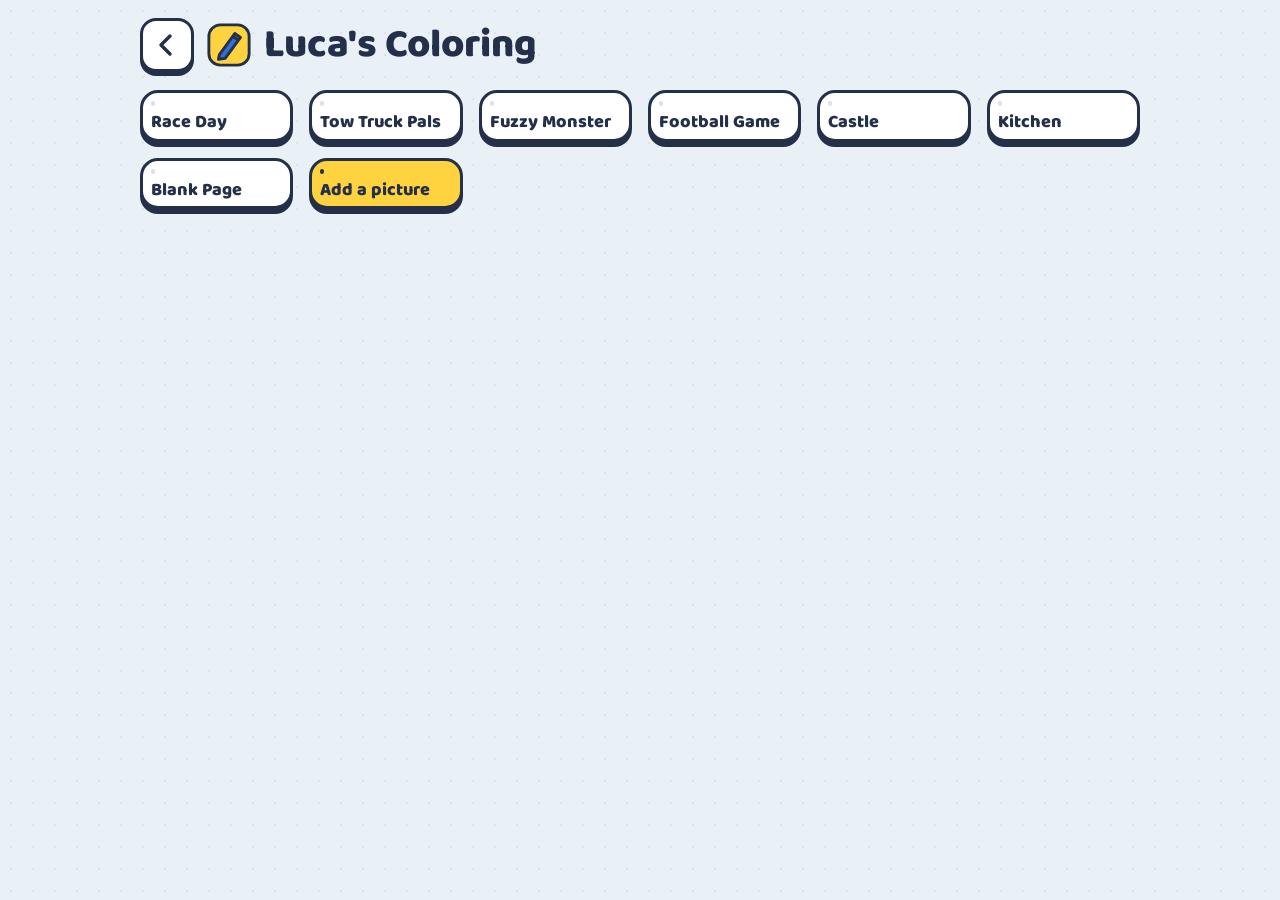
==== coloring/index.html @ 33c68313 "Add Coloring: tap-to-fill coloring book with six traced pages - New coloring/ page with fill bucket," ====
<!doctype html>
<html lang="en">
<head>
  <meta charset="utf-8">
  <meta name="viewport" content="width=device-width, initial-scale=1, maximum-scale=1, viewport-fit=cover">
  <title>Luca's Coloring</title>
  <meta name="theme-color" content="#E9F1F6">
  <meta name="apple-mobile-web-app-capable" content="yes">
  <meta name="mobile-web-app-capable" content="yes">
  <meta name="apple-mobile-web-app-title" content="Luca's Coloring">
  <link rel="apple-touch-icon" href="icons/apple-touch-icon.png">
  <link rel="icon" type="image/png" href="icons/favicon.png">
  <link rel="manifest" href="manifest.webmanifest">
  <style>
    *, *::before, *::after { box-sizing: border-box; }
    :root { padding-top: env(safe-area-inset-top, 0px); padding-bottom: env(safe-area-inset-bottom, 0px); }
    body { margin: 0; font-size: 14px; }
    img { max-width: 100%; }
    [hidden] { display: none !important; }
    a.chip { text-decoration: none; }
  </style>
<link rel="preconnect" href="https://fonts.googleapis.com">
<link rel="preconnect" href="https://fonts.gstatic.com" crossorigin>
<link rel="stylesheet" href="https://fonts.googleapis.com/css2?family=Baloo+2:wght@600;800&display=swap">
<style>
/* Layout: one-screen toy app — chunky ink-outlined "sticker" buttons, page centered, crayon tray below (portrait) or beside (landscape). Single light theme by choice. */
:root {
  --paper: #E9F1F6;
  --card: #FFFFFF;
  --ink: #24304A;
  --soft: #5D6B86;
  --blue: #2F6FD6;
  --sun: #FFD23F;
  --display: "Baloo 2", "Trebuchet MS", system-ui, sans-serif;
  color-scheme: light;
}
html, body { height: 100%; }
body {
  background: var(--paper);
  background-image: radial-gradient(rgba(36,48,74,.07) 1.2px, transparent 1.3px);
  background-size: 22px 22px;
  color: var(--ink); font-family: var(--display);
  touch-action: manipulation; overflow: hidden;
  -webkit-user-select: none; user-select: none; -webkit-tap-highlight-color: transparent;
}
button { font: inherit; color: inherit; cursor: pointer; }
button:focus-visible { outline: 3px solid var(--blue); outline-offset: 3px; }
#app { height: 100%; }

/* Home */
#home { height: 100%; overflow-y: auto; padding: 18px 16px 28px; box-sizing: border-box; }
.wrap { max-width: 1000px; margin: 0 auto; display: flex; flex-direction: column; gap: 18px; }
.brand { display: flex; align-items: center; gap: 12px; }
.brand svg { width: 46px; height: 46px; flex: none; }
.brand h1 { margin: 0; font-size: clamp(28px, 6vw, 40px); line-height: 1; font-weight: 800; }
.grid { display: grid; grid-template-columns: repeat(auto-fill, minmax(150px, 1fr)); gap: 16px; }
.card {
  position: relative; display: flex; flex-direction: column; gap: 6px; padding: 8px 8px 6px;
  border: 3px solid var(--ink); border-radius: 18px; background: var(--card);
  box-shadow: 0 5px 0 var(--ink); text-align: center; transition: transform .08s, box-shadow .08s;
}
.card:active, .chip:active { transform: translateY(3px); box-shadow: 0 2px 0 var(--ink); }
.thumb { position: relative; aspect-ratio: 4 / 5; max-width: 100%; border-radius: 10px; overflow: hidden; background: #fff; border: 2px solid rgba(36,48,74,.15); }
.thumb img { position: absolute; inset: 0; width: 100%; height: 100%; object-fit: contain; }
.thumb .big { position: absolute; inset: 0; display: grid; place-items: center; font-size: 54px; font-weight: 800; color: var(--soft); }
.nm { font-size: 18px; font-weight: 800; line-height: 1.15; min-height: 1.15em; }
.card.add { background: var(--sun); }
.card.add .thumb { background: rgba(255,255,255,.6); border-style: dashed; border-color: var(--ink); }
.del {
  position: absolute; top: -10px; right: -10px; width: 34px; height: 34px; border-radius: 50%;
  border: 3px solid var(--ink); background: #fff; display: grid; place-items: center; padding: 0; z-index: 2;
}
.del svg { width: 14px; height: 14px; }
#file { display: none; }

/* Play */
#play { height: 100%; display: grid; grid-template-rows: auto 1fr auto; }
.bar { display: flex; align-items: center; gap: 12px; padding: 10px 16px 4px; }
.bar h2 { flex: 1; margin: 0; text-align: center; font-size: clamp(22px, 5vw, 30px); font-weight: 800; line-height: 1.1; }
.chip {
  width: 54px; height: 54px; flex: none; display: grid; place-items: center; padding: 0;
  border: 3px solid var(--ink); border-radius: 16px; background: var(--card);
  box-shadow: 0 4px 0 var(--ink); transition: transform .08s, box-shadow .08s;
}
.chip svg { width: 30px; height: 30px; }
#stage { min-height: 0; min-width: 0; display: grid; place-items: center; padding: 8px 16px; }
#pic { position: relative; background: #fff; border: 3px solid var(--ink); border-radius: 14px; overflow: hidden; box-shadow: 0 6px 0 var(--ink); max-width: 100%; }
#cv, #lines { position: absolute; inset: 0; width: 100%; height: 100%; display: block; }
#cv { touch-action: none; }
#lines { pointer-events: none; }

#tray { padding: 8px 16px 14px; display: flex; flex-direction: column; align-items: center; gap: 12px; }
.colors { display: grid; grid-template-columns: repeat(8, auto); gap: 9px; }
.tools { display: flex; flex-wrap: wrap; justify-content: center; gap: 9px; }
.sw {
  width: clamp(36px, 6.4vmin, 52px); height: clamp(36px, 6.4vmin, 52px); border-radius: 50%;
  border: 3px solid var(--ink); box-shadow: 0 3px 0 var(--ink); padding: 0; transition: transform .12s;
}
.sw.on { transform: translateY(-4px) scale(1.08); box-shadow: 0 0 0 3px #fff, 0 0 0 6px var(--ink); }
.tool {
  height: clamp(42px, 7.4vmin, 56px); min-width: clamp(42px, 7.4vmin, 56px); padding: 0 6px;
  border: 3px solid var(--ink); border-radius: 14px; background: var(--card); box-shadow: 0 4px 0 var(--ink);
  display: grid; place-items: center; transition: transform .12s;
}
.tool.on { background: var(--sun); transform: translateY(-4px); }
.tool svg { width: 30px; height: 30px; }
.dot { border-radius: 50%; display: block; box-shadow: inset 0 0 0 2px rgba(36,48,74,.35); }
.sep { width: 3px; align-self: stretch; background: rgba(36,48,74,.2); border-radius: 2px; }

@media (orientation: landscape) {
  #play { grid-template-columns: 1fr auto; grid-template-rows: auto 1fr; }
  .bar { grid-column: 1 / -1; padding-top: 6px; }
  #stage { grid-column: 1; grid-row: 2; }
  #tray { grid-column: 2; grid-row: 2; overflow-y: auto; justify-content: center; padding: 6px 16px 10px 4px; }
  .colors { grid-template-columns: repeat(4, auto); }
  .tools { max-width: calc(4 * clamp(36px, 6.4vmin, 52px) + 27px + 12px); }
}

/* Dialog */
.overlay { position: fixed; inset: 0; background: rgba(36,48,74,.45); display: grid; place-items: center; padding: 16px; z-index: 10; }
.dlg {
  background: var(--card); border: 3px solid var(--ink); border-radius: 22px; box-shadow: 0 6px 0 var(--ink);
  padding: 22px 20px; max-width: 360px; width: 100%; text-align: center; display: flex; flex-direction: column; gap: 12px;
}
.dlg p { margin: 0; font-size: 24px; font-weight: 800; line-height: 1.15; }
.btn { border: 3px solid var(--ink); border-radius: 16px; box-shadow: 0 4px 0 var(--ink); padding: 10px 14px; font-size: 20px; font-weight: 800; background: var(--card); }
.btn.warn { background: #FF8A3D; }
.busy { position: fixed; inset: 0; display: grid; place-items: center; background: rgba(233,241,246,.8); font-size: 26px; font-weight: 800; z-index: 11; }
@media (prefers-reduced-motion: reduce) { * { transition: none !important; } }
</style>

</head>
<body>
<div id="app">
  <section id="home">
    <div class="wrap">
      <div class="brand"><a class="chip" href="../" aria-label="Back to Luca's Games"><svg viewBox="0 0 30 30" aria-hidden="true"><path d="M18 6 L9 15 L18 24" fill="none" stroke="#24304A" stroke-width="3.4" stroke-linecap="round" stroke-linejoin="round"/></svg></a>
        <svg viewBox="0 0 48 48" aria-hidden="true">
          <rect x="3" y="3" width="42" height="42" rx="12" fill="#FFD23F" stroke="#24304A" stroke-width="3"/>
          <path d="M14 34 L30 12 L36 16 L20 38 L13 39 Z" fill="#2F6FD6" stroke="#24304A" stroke-width="3" stroke-linejoin="round"/>
          <path d="M28 15 L34 19" stroke="#24304A" stroke-width="3"/>
        </svg>
        <h1>Luca's Coloring</h1>
      </div>
      <div id="grid" class="grid"></div>
      <input id="file" type="file" accept="image/*">
    </div>
  </section>

  <section id="play" hidden>
    <header class="bar">
      <button id="home-btn" class="chip" type="button" aria-label="Back to pictures">
        <svg viewBox="0 0 30 30" aria-hidden="true"><path d="M4 15 L15 5 L26 15" fill="none" stroke="#24304A" stroke-width="3.2" stroke-linecap="round" stroke-linejoin="round"/><path d="M8 13 V25 H22 V13" fill="#FFD23F" stroke="#24304A" stroke-width="3.2" stroke-linejoin="round"/><rect x="13" y="18" width="5" height="7" fill="#24304A"/></svg>
      </button>
      <h2 id="pname">Picture</h2>
      <button id="reset-btn" class="chip" type="button" aria-label="Start over">
        <svg viewBox="0 0 30 30" aria-hidden="true"><path d="M24 15 A9 9 0 1 1 18.5 6.7" fill="none" stroke="#24304A" stroke-width="3.2" stroke-linecap="round"/><path d="M15 3 L20 7 L15.5 11" fill="none" stroke="#24304A" stroke-width="3.2" stroke-linecap="round" stroke-linejoin="round"/></svg>
      </button>
    </header>
    <div id="stage">
      <div id="pic">
        <canvas id="cv"></canvas>
        <img id="lines" alt="">
      </div>
    </div>
    <div id="tray"></div>
  </section>

  <div id="confirm" class="overlay" hidden>
    <div class="dlg" role="dialog" aria-modal="true" aria-labelledby="cq">
      <p id="cq">Start this picture over?</p>
      <button id="c-yes" class="btn warn" type="button">Yes</button>
      <button id="c-no" class="btn" type="button">No, keep it</button>
    </div>
  </div>
  <div id="busy" class="busy" hidden>Getting it ready…</div>
</div>

<script>
(function () {
  // Built-in pages: line art traced to vectors from ChatGPT-made coloring pages.
  const BUILTIN = [{"id": "race", "name": "Race Day", "w": 1103, "h": 1426, "src": "pages/race.svg"}, {"id": "tow", "name": "Tow Truck Pals", "w": 1103, "h": 1426, "src": "pages/tow.svg"}, {"id": "monster", "name": "Fuzzy Monster", "w": 1122, "h": 1402, "src": "pages/monster.svg"}, {"id": "football", "name": "Football Game", "w": 1104, "h": 1425, "src": "pages/football.svg"}, {"id": "castle", "name": "Castle", "w": 1122, "h": 1402, "src": "pages/castle.svg"}, {"id": "kitchen", "name": "Kitchen", "w": 1312, "h": 1199, "src": "pages/kitchen.svg"}];
  BUILTIN.forEach(p => { if (p.svg) p.src = 'data:image/svg+xml;charset=utf-8,' + encodeURIComponent(p.svg); });
  const BLANK = { id: 'blank', name: 'Blank Page', w: 1100, h: 1400, src: null };

  const COLORS = ['#E63946', '#FF8A3D', '#FFD23F', '#8CCB5E', '#2E9E5A', '#2BB3A3', '#7CC8F2', '#2F6FD6',
                  '#22408F', '#8E5BD6', '#FF7EB6', '#9C6B3F', '#F6C9A8', '#D9A066', '#8A939E', '#2B2D33'];
  const SIZES = [0.006, 0.012, 0.022, 0.04];   // marker width as a share of page width
  const DOTS = [8, 13, 19, 27];
  const INK_RGB = [29, 36, 51];

  const $ = s => document.querySelector(s);
  const home = $('#home'), play = $('#play'), grid = $('#grid'), tray = $('#tray');
  const pic = $('#pic'), stage = $('#stage'), cv = $('#cv'), ctx = cv.getContext('2d', { willReadFrequently: true });
  const lines = $('#lines');

  /* ---------- Storage (IndexedDB, falls back to memory) ---------- */
  const mem = {};
  const DB = {
    db: null,
    open() {
      return new Promise(res => {
        try {
          const r = indexedDB.open('lucas-coloring', 1);
          r.onupgradeneeded = () => r.result.createObjectStore('kv');
          r.onsuccess = () => { DB.db = r.result; res(); };
          r.onerror = () => res();
        } catch (e) { res(); }
      });
    },
    get(k) {
      return new Promise(res => {
        if (!DB.db) return res(mem[k]);
        try {
          const q = DB.db.transaction('kv').objectStore('kv').get(k);
          q.onsuccess = () => res(q.result); q.onerror = () => res(mem[k]);
        } catch (e) { res(mem[k]); }
      });
    },
    set(k, v) { mem[k] = v; if (!DB.db) return; try { DB.db.transaction('kv', 'readwrite').objectStore('kv').put(v, k); } catch (e) {} },
    del(k) { delete mem[k]; if (!DB.db) return; try { DB.db.transaction('kv', 'readwrite').objectStore('kv').delete(k); } catch (e) {} }
  };

  let userPages = [];   // {id, name, w, h, blob}
  let urls = [];
  function blobURL(b) { const u = URL.createObjectURL(b); urls.push(u); return u; }
  function loadImg(src) {
    return new Promise((res, rej) => { const im = new Image(); im.onload = () => res(im); im.onerror = rej; im.src = src; });
  }

  /* ---------- Home ---------- */
  const X_ICON = '<svg viewBox="0 0 14 14" aria-hidden="true"><path d="M2 2 L12 12 M12 2 L2 12" stroke="#24304A" stroke-width="3" stroke-linecap="round"/></svg>';
  async function renderHome() {
    urls.forEach(u => URL.revokeObjectURL(u)); urls = [];
    const all = BUILTIN.concat(userPages.map(u => Object.assign({ user: true }, u)), [BLANK]);
    const cards = await Promise.all(all.map(async p => {
      const art = await DB.get('art:' + p.id);
      const src = p.user ? blobURL(p.blob) : p.src;
      const thumb = (art ? '<img alt="" src="' + blobURL(art) + '">' : '') +
        (src ? '<img alt="" src="' + src + '">' : (art ? '' : '<span class="big">+</span>'));
      const del = p.user ? '<span role="button" tabindex="0" class="del" data-del="' + p.id + '" aria-label="Remove picture">' + X_ICON + '</span>' : '';
      return '<button class="card" type="button" data-id="' + p.id + '">' + del + '<div class="thumb">' + thumb + '</div><span class="nm">' + p.name + '</span></button>';
    }));
    cards.push('<button class="card add" type="button" data-add="1"><div class="thumb"><span class="big">+</span></div><span class="nm">Add a picture</span></button>');
    grid.innerHTML = cards.join('');
  }
  grid.addEventListener('click', e => {
    const d = e.target.closest('[data-del]');
    if (d) { e.stopPropagation(); ask('Remove this picture?', () => removePage(d.dataset.del)); return; }
    const c = e.target.closest('.card');
    if (!c) return;
    if (c.dataset.add) { $('#file').click(); return; }
    const all = BUILTIN.concat(userPages, [BLANK]);
    const p = all.find(x => x.id === c.dataset.id);
    if (p) openPage(p);
  });

  /* Add your own picture: clean it into crisp line art */
  $('#file').addEventListener('change', async e => {
    const f = e.target.files && e.target.files[0];
    e.target.value = '';
    if (!f) return;
    $('#busy').hidden = false;
    try {
      const src = URL.createObjectURL(f);
      const im = await loadImg(src);
      URL.revokeObjectURL(src);
      const L = 1400, s = L / Math.max(im.naturalWidth, im.naturalHeight);
      const W = Math.round(im.naturalWidth * s), H = Math.round(im.naturalHeight * s);
      const c = document.createElement('canvas'); c.width = W; c.height = H;
      const x = c.getContext('2d');
      x.fillStyle = '#fff'; x.fillRect(0, 0, W, H);
      x.imageSmoothingQuality = 'high';
      x.drawImage(im, 0, 0, W, H);
      const d = x.getImageData(0, 0, W, H), a = d.data;
      for (let i = 0; i < a.length; i += 4) {
        const lum = 0.299 * a[i] + 0.587 * a[i + 1] + 0.114 * a[i + 2];
        const al = Math.max(0, Math.min(255, (205 - lum) * 255 / 75));
        a[i] = INK_RGB[0]; a[i + 1] = INK_RGB[1]; a[i + 2] = INK_RGB[2]; a[i + 3] = al;
      }
      x.putImageData(d, 0, 0);
      const blob = await new Promise(r => c.toBlob(r, 'image/png'));
      const page = { id: 'u' + Date.now(), name: 'My Picture', w: W, h: H, blob: blob };
      userPages.push(page);
      DB.set('pages', userPages);
      $('#busy').hidden = true;
      openPage(page);
    } catch (err) {
      $('#busy').hidden = true;
      ask('That picture would not open. Try a PNG or JPG.', null);
    }
  });
  function removePage(id) {
    userPages = userPages.filter(p => p.id !== id);
    DB.set('pages', userPages); DB.del('art:' + id);
    renderHome();
  }

  /* ---------- Confirm dialog ---------- */
  let onYes = null;
  function ask(q, fn) {
    $('#cq').textContent = q; onYes = fn;
    $('#c-yes').hidden = !fn; $('#c-no').textContent = fn ? 'No, keep it' : 'OK';
    $('#confirm').hidden = false; $('#c-no').focus();
  }
  $('#c-no').onclick = () => { $('#confirm').hidden = true; };
  $('#c-yes').onclick = () => { $('#confirm').hidden = true; if (onYes) onYes(); };

  /* ---------- Play ---------- */
  let cur = null, wall = null, color = COLORS[7], tool = 'fill', size = 1, undo = [], saveTimer = null;

  function fit() {
    if (play.hidden || !cur) return;
    const cs = getComputedStyle(stage);
    const W = stage.clientWidth - parseFloat(cs.paddingLeft) - parseFloat(cs.paddingRight);
    const H = stage.clientHeight - parseFloat(cs.paddingTop) - parseFloat(cs.paddingBottom) - 8;
    const r = cur.w / cur.h;
    const w = Math.max(120, Math.min(W, H * r));
    pic.style.width = w + 'px'; pic.style.height = (w / r) + 'px';
  }
  window.addEventListener('resize', fit);

  async function openPage(p) {
    cur = p; undo = [];
    $('#pname').textContent = p.name;
    cv.width = p.w; cv.height = p.h;
    ctx.fillStyle = '#fff'; ctx.fillRect(0, 0, p.w, p.h);
    home.hidden = true; play.hidden = false;
    renderTray(); fit();
    const src = p.src || (p.blob ? blobURL(p.blob) : null);
    lines.hidden = !src;
    wall = new Uint8Array(p.w * p.h);
    if (src) {
      lines.src = src;
      try {
        const im = await loadImg(src);
        const m = document.createElement('canvas'); m.width = p.w; m.height = p.h;
        const mx = m.getContext('2d');
        mx.drawImage(im, 0, 0, p.w, p.h);
        const a = mx.getImageData(0, 0, p.w, p.h).data;
        for (let i = 0, j = 3; i < wall.length; i++, j += 4) wall[i] = a[j] > 110 ? 1 : 0;
      } catch (e) { wall = null; }
    }
    const art = await DB.get('art:' + p.id);
    if (art && cur === p) {
      try { const im = await loadImg(blobURL(art)); ctx.drawImage(im, 0, 0, p.w, p.h); } catch (e) {}
    }
  }
  function goHome() { flushSave(); play.hidden = true; home.hidden = false; renderHome(); }
  $('#home-btn').onclick = goHome;
  $('#reset-btn').onclick = () => ask('Start this picture over?', () => {
    pushUndo(); ctx.fillStyle = '#fff'; ctx.fillRect(0, 0, cv.width, cv.height);
    clearTimeout(saveTimer); saveTimer = null; DB.del('art:' + cur.id);
  });

  /* Tray */
  const ICON = {
    fill: '<svg viewBox="0 0 30 30" aria-hidden="true"><path d="M6 13 L14 5 L24 15 L16 23 Z" fill="#fff" stroke="#24304A" stroke-width="2.6" stroke-linejoin="round"/><path d="M6 13 L24 15 L16 23 Z" fill="COL" stroke="#24304A" stroke-width="2.6" stroke-linejoin="round"/><path d="M25 18 C27 21 28 23 26.5 24.5 C25 26 23 24.5 23.5 22.5 Z" fill="COL" stroke="#24304A" stroke-width="2"/></svg>',
    erase: '<svg viewBox="0 0 28 28" aria-hidden="true"><path d="M5 18 L15 6 L23 12 L13 24 L8 24 Z" fill="#FF7EB6" stroke="#24304A" stroke-width="2.6" stroke-linejoin="round"/><path d="M9 14 L17 20.5" stroke="#24304A" stroke-width="2.6"/></svg>',
    undo: '<svg viewBox="0 0 28 28" aria-hidden="true"><path d="M9 7 L4 12 L9 17" fill="none" stroke="#24304A" stroke-width="3" stroke-linecap="round" stroke-linejoin="round"/><path d="M5 12 H17 A6 6 0 0 1 17 24 H11" fill="none" stroke="#24304A" stroke-width="3" stroke-linecap="round"/></svg>'
  };
  function renderTray() {
    const cols = COLORS.map(c => '<button type="button" class="sw' + (c === color ? ' on' : '') + '" data-c="' + c + '" style="background:' + c + '" aria-label="Color"></button>').join('');
    const sizes = DOTS.map((d, k) => '<button type="button" class="tool' + (tool === 'marker' && k === size ? ' on' : '') + '" data-s="' + k + '" aria-label="Marker size ' + (k + 1) + '"><span class="dot" style="width:' + d + 'px;height:' + d + 'px;background:' + color + '"></span></button>').join('');
    tray.innerHTML = '<div class="colors">' + cols + '</div><div class="tools">' +
      '<button type="button" class="tool' + (tool === 'fill' ? ' on' : '') + '" data-t="fill" aria-label="Fill">' + ICON.fill.replace(/COL/g, color) + '</button>' +
      sizes +
      '<button type="button" class="tool' + (tool === 'erase' ? ' on' : '') + '" data-t="erase" aria-label="Eraser">' + ICON.erase + '</button>' +
      '<button type="button" class="tool" data-t="undo" aria-label="Undo">' + ICON.undo + '</button></div>';
  }
  tray.addEventListener('click', e => {
    const c = e.target.closest('[data-c]'), s = e.target.closest('[data-s]'), t = e.target.closest('[data-t]');
    if (c) { color = c.dataset.c; if (tool === 'erase') tool = 'fill'; }
    else if (s) { size = +s.dataset.s; tool = 'marker'; }
    else if (t && t.dataset.t === 'undo') {
      const snap = undo.pop();
      if (snap) { ctx.putImageData(snap, 0, 0); queueSave(); }
      return;
    } else if (t) { tool = t.dataset.t; }
    else return;
    renderTray();
  });

  function pushUndo() {
    try { undo.push(ctx.getImageData(0, 0, cv.width, cv.height)); if (undo.length > 5) undo.shift(); } catch (e) {}
  }

  /* Fill: everything inside the lines around the tapped spot */
  function hex2rgb(h) { const n = parseInt(h.slice(1), 16); return [n >> 16, n >> 8 & 255, n & 255]; }
  function fillAt(px, py) {
    const W = cv.width, H = cv.height;
    if (!wall) wall = new Uint8Array(W * H);
    let x = Math.round(px), y = Math.round(py);
    if (x < 0 || y < 0 || x >= W || y >= H) return;
    // Tapped on a line? Look for open space just next to it.
    if (wall[y * W + x]) {
      let found = false;
      for (let r = 1; r <= 8 && !found; r++) {
        for (let dy = -r; dy <= r && !found; dy++) for (let dx = -r; dx <= r && !found; dx++) {
          const nx = x + dx, ny = y + dy;
          if (nx >= 0 && ny >= 0 && nx < W && ny < H && !wall[ny * W + nx]) { x = nx; y = ny; found = true; }
        }
      }
      if (!found) return;
    }
    pushUndo();
    const reg = new Uint8Array(W * H);
    let minX = x, maxX = x, minY = y, maxY = y;
    const stack = [y * W + x];
    while (stack.length) {
      const p = stack.pop();
      if (reg[p]) continue;
      const row = (p / W) | 0, base = row * W;
      let l = p - base, r = l;
      while (l > 0 && !wall[base + l - 1] && !reg[base + l - 1]) l--;
      while (r < W - 1 && !wall[base + r + 1] && !reg[base + r + 1]) r++;
      for (let i = l; i <= r; i++) reg[base + i] = 1;
      if (l < minX) minX = l; if (r > maxX) maxX = r;
      if (row < minY) minY = row; if (row > maxY) maxY = row;
      for (const nr of [row - 1, row + 1]) {
        if (nr < 0 || nr >= H) continue;
        const nb = nr * W;
        let inRun = false;
        for (let i = l; i <= r; i++) {
          const q = nb + i, open = !wall[q] && !reg[q];
          if (open && !inRun) { stack.push(q); inRun = true; } else if (!open) inRun = false;
        }
      }
    }
    // Grow a few pixels under the line so no white gaps show at the edges.
    minX = Math.max(0, minX - 4); maxX = Math.min(W - 1, maxX + 4); minY = Math.max(0, minY - 4); maxY = Math.min(H - 1, maxY + 4);
    for (let pass = 2; pass <= 4; pass++) {
      for (let yy = minY; yy <= maxY; yy++) for (let xx = minX; xx <= maxX; xx++) {
        const q = yy * W + xx;
        if (reg[q] || !wall[q]) continue;
        if ((xx > 0 && reg[q - 1] && reg[q - 1] < pass) || (xx < W - 1 && reg[q + 1] && reg[q + 1] < pass) ||
            (yy > 0 && reg[q - W] && reg[q - W] < pass) || (yy < H - 1 && reg[q + W] && reg[q + W] < pass)) reg[q] = pass;
      }
    }
    const bw = maxX - minX + 1, bh = maxY - minY + 1;
    const img = ctx.getImageData(minX, minY, bw, bh), d = img.data;
    const [cr, cg, cb] = hex2rgb(color);
    for (let yy = 0; yy < bh; yy++) for (let xx = 0; xx < bw; xx++) {
      if (!reg[(yy + minY) * W + xx + minX]) continue;
      const k = (yy * bw + xx) * 4;
      d[k] = cr; d[k + 1] = cg; d[k + 2] = cb; d[k + 3] = 255;
    }
    ctx.putImageData(img, minX, minY);
    queueSave();
  }

  /* Marker and eraser */
  const pts = new Map();
  function pos(e) {
    const b = cv.getBoundingClientRect();
    return { x: (e.clientX - b.left) / b.width * cv.width, y: (e.clientY - b.top) / b.height * cv.height };
  }
  function lineW() { return SIZES[size] * cv.width * (tool === 'erase' ? 1.6 : 1); }
  cv.addEventListener('pointerdown', e => {
    e.preventDefault();
    const p = pos(e);
    if (tool === 'fill') { if (pts.size === 0) fillAt(p.x, p.y); return; }
    try { cv.setPointerCapture(e.pointerId); } catch (err) {}
    if (pts.size === 0) pushUndo();
    pts.set(e.pointerId, p);
    ctx.fillStyle = tool === 'erase' ? '#fff' : color;
    ctx.beginPath(); ctx.arc(p.x, p.y, lineW() / 2, 0, Math.PI * 2); ctx.fill();
  });
  cv.addEventListener('pointermove', e => {
    if (!pts.has(e.pointerId)) return;
    let last = pts.get(e.pointerId);
    const list = e.getCoalescedEvents ? e.getCoalescedEvents() : [];
    ctx.strokeStyle = tool === 'erase' ? '#fff' : color;
    ctx.lineWidth = lineW(); ctx.lineCap = 'round'; ctx.lineJoin = 'round';
    (list.length ? list : [e]).forEach(ev => {
      const p = pos(ev);
      ctx.beginPath(); ctx.moveTo(last.x, last.y); ctx.lineTo(p.x, p.y); ctx.stroke();
      last = p;
    });
    pts.set(e.pointerId, last);
  });
  function endStroke(e) { if (pts.delete(e.pointerId)) queueSave(); }
  cv.addEventListener('pointerup', endStroke);
  cv.addEventListener('pointercancel', endStroke);

  function queueSave() { clearTimeout(saveTimer); saveTimer = setTimeout(flushSave, 600); }
  function flushSave() {
    if (!saveTimer || !cur) return;
    clearTimeout(saveTimer); saveTimer = null;
    const id = cur.id;
    try { cv.toBlob(b => { if (b) DB.set('art:' + id, b); }, 'image/png'); } catch (e) {}
  }
  document.addEventListener('visibilitychange', () => { if (document.hidden) flushSave(); });

  if ('serviceWorker' in navigator && (location.protocol === 'https:' || location.hostname === 'localhost')) {
    navigator.serviceWorker.register('../sw.js').catch(() => {});
  }
  DB.open().then(async () => {
    const saved = await DB.get('pages');
    if (Array.isArray(saved)) userPages = saved;
    renderHome();
  });
})();
</script>

</body>
</html>
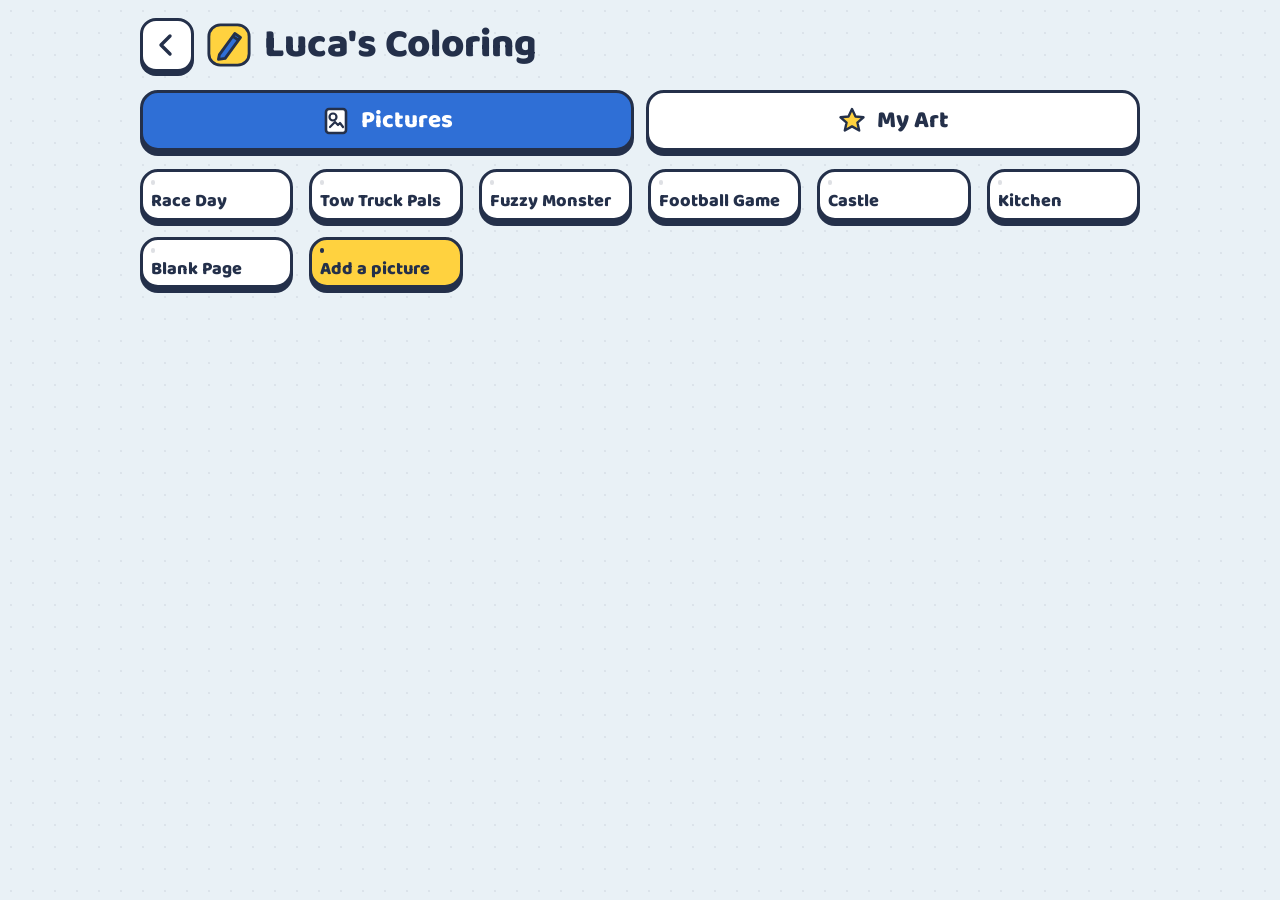
==== commit 13611b17: "Coloring: save pictures to a My Art gallery, titled by date - Star button saves a finished copy of t" ====
--- a/coloring/index.html
+++ b/coloring/index.html
@@ -72,6 +72,37 @@
 }
 .del svg { width: 14px; height: 14px; }
 #file { display: none; }
+.modes { display: grid; grid-template-columns: 1fr 1fr; gap: 12px; }
+.mode {
+  display: flex; align-items: center; justify-content: center; gap: 10px;
+  padding: 8px 12px; border: 3px solid var(--ink); border-radius: 18px;
+  background: var(--card); box-shadow: 0 5px 0 var(--ink);
+  font-size: clamp(18px, 4.4vw, 24px); font-weight: 800; transition: transform .08s, box-shadow .08s;
+}
+.mode svg { width: 30px; height: 30px; flex: none; }
+.mode.on { background: var(--blue); color: #fff; }
+.mode:active { transform: translateY(3px); box-shadow: 0 2px 0 var(--ink); }
+.count { min-width: 28px; padding: 0 7px; border-radius: 14px; background: var(--sun); color: var(--ink); font-size: 16px; line-height: 26px; border: 2px solid var(--ink); }
+.sub { font-size: 14px; font-weight: 600; color: var(--soft); line-height: 1.2; }
+.empty { grid-column: 1 / -1; text-align: center; padding: 36px 16px; font-size: 22px; font-weight: 800; color: var(--soft); display: flex; flex-direction: column; align-items: center; gap: 10px; }
+.empty svg { width: 64px; height: 64px; }
+
+/* Saved picture viewer */
+.viewer { position: fixed; inset: 0; z-index: 9; background: var(--paper); display: grid; grid-template-rows: auto 1fr auto; padding: env(safe-area-inset-top, 0px) 0 env(safe-area-inset-bottom, 0px); }
+.viewer .vimg { position: relative; min-height: 0; }
+.viewer img { position: absolute; inset: 8px 16px; margin: auto; width: auto; height: auto; max-width: calc(100% - 32px); max-height: calc(100% - 16px); border: 3px solid var(--ink); border-radius: 14px; box-shadow: 0 6px 0 var(--ink); background: #fff; }
+.vbtns { display: flex; flex-wrap: wrap; justify-content: center; gap: 12px; padding: 10px 16px 18px; }
+.btn.go { background: var(--blue); color: #fff; }
+
+/* Saved! toast */
+.toast {
+  position: fixed; left: 50%; top: calc(env(safe-area-inset-top, 0px) + 74px); z-index: 12;
+  transform: translateX(-50%); display: flex; align-items: center; gap: 10px;
+  background: var(--card); border: 3px solid var(--ink); border-radius: 18px; box-shadow: 0 5px 0 var(--ink);
+  padding: 8px 18px 8px 10px; font-size: 24px; font-weight: 800; animation: pop .35s ease-out;
+}
+.toast svg { width: 40px; height: 40px; }
+@keyframes pop { from { transform: translateX(-50%) scale(.6); opacity: 0; } to { transform: translateX(-50%) scale(1); opacity: 1; } }
 
 /* Play */
 #play { height: 100%; display: grid; grid-template-rows: auto 1fr auto; }
@@ -142,6 +173,16 @@
         </svg>
         <h1>Luca's Coloring</h1>
       </div>
+      <div class="modes">
+        <button id="v-pages" class="mode on" type="button" aria-pressed="true">
+          <svg viewBox="0 0 30 30" aria-hidden="true"><rect x="5" y="3" width="20" height="24" rx="3" fill="#fff" stroke="#24304A" stroke-width="2.6"/><circle cx="12" cy="11" r="3.5" fill="none" stroke="#24304A" stroke-width="2.2"/><path d="M9 21 L14 16 L17 19 L19 17 L22 21" fill="none" stroke="#24304A" stroke-width="2.2" stroke-linejoin="round" stroke-linecap="round"/></svg>
+          Pictures
+        </button>
+        <button id="v-saved" class="mode" type="button" aria-pressed="false">
+          <svg viewBox="0 0 30 30" aria-hidden="true"><path d="M15 3 L18.5 10.5 L26.5 11.3 L20.4 16.6 L22.2 24.5 L15 20.4 L7.8 24.5 L9.6 16.6 L3.5 11.3 L11.5 10.5 Z" fill="#FFD23F" stroke="#24304A" stroke-width="2.4" stroke-linejoin="round"/></svg>
+          My Art <span id="count" class="count" hidden>0</span>
+        </button>
+      </div>
       <div id="grid" class="grid"></div>
       <input id="file" type="file" accept="image/*">
     </div>
@@ -153,6 +194,9 @@
         <svg viewBox="0 0 30 30" aria-hidden="true"><path d="M4 15 L15 5 L26 15" fill="none" stroke="#24304A" stroke-width="3.2" stroke-linecap="round" stroke-linejoin="round"/><path d="M8 13 V25 H22 V13" fill="#FFD23F" stroke="#24304A" stroke-width="3.2" stroke-linejoin="round"/><rect x="13" y="18" width="5" height="7" fill="#24304A"/></svg>
       </button>
       <h2 id="pname">Picture</h2>
+      <button id="save-btn" class="chip" type="button" aria-label="Save picture">
+        <svg viewBox="0 0 30 30" aria-hidden="true"><path d="M15 2.5 L18.6 10.2 L26.8 11 L20.6 16.5 L22.4 24.6 L15 20.4 L7.6 24.6 L9.4 16.5 L3.2 11 L11.4 10.2 Z" fill="#FFD23F" stroke="#24304A" stroke-width="2.6" stroke-linejoin="round"/></svg>
+      </button>
       <button id="reset-btn" class="chip" type="button" aria-label="Start over">
         <svg viewBox="0 0 30 30" aria-hidden="true"><path d="M24 15 A9 9 0 1 1 18.5 6.7" fill="none" stroke="#24304A" stroke-width="3.2" stroke-linecap="round"/><path d="M15 3 L20 7 L15.5 11" fill="none" stroke="#24304A" stroke-width="3.2" stroke-linecap="round" stroke-linejoin="round"/></svg>
       </button>
@@ -174,6 +218,25 @@
     </div>
   </div>
   <div id="busy" class="busy" hidden>Getting it ready…</div>
+
+  <div id="viewer" class="viewer" hidden>
+    <header class="bar">
+      <button id="v-close" class="chip" type="button" aria-label="Back to my art">
+        <svg viewBox="0 0 30 30" aria-hidden="true"><path d="M18 6 L9 15 L18 24" fill="none" stroke="#24304A" stroke-width="3.4" stroke-linecap="round" stroke-linejoin="round"/></svg>
+      </button>
+      <h2><span id="v-title"></span><br><span id="v-sub" class="sub"></span></h2>
+      <button id="v-del" class="chip" type="button" aria-label="Delete this picture">
+        <svg viewBox="0 0 30 30" aria-hidden="true"><path d="M6 9 H24 M12 9 V6 H18 V9 M8 9 L9.5 25 H20.5 L22 9" fill="none" stroke="#24304A" stroke-width="2.8" stroke-linecap="round" stroke-linejoin="round"/></svg>
+      </button>
+    </header>
+    <div class="vimg"><img id="v-img" alt="Saved picture"></div>
+    <div class="vbtns"><button id="v-more" class="btn go" type="button">Keep coloring</button></div>
+  </div>
+
+  <div id="toast" class="toast" hidden role="status">
+    <svg viewBox="0 0 30 30" aria-hidden="true"><path d="M15 2.5 L18.6 10.2 L26.8 11 L20.6 16.5 L22.4 24.6 L15 20.4 L7.6 24.6 L9.4 16.5 L3.2 11 L11.4 10.2 Z" fill="#FFD23F" stroke="#24304A" stroke-width="2.6" stroke-linejoin="round"/></svg>
+    Saved!
+  </div>
 </div>
 
 <script>
@@ -230,8 +293,26 @@
 
   /* ---------- Home ---------- */
   const X_ICON = '<svg viewBox="0 0 14 14" aria-hidden="true"><path d="M2 2 L12 12 M12 2 L2 12" stroke="#24304A" stroke-width="3" stroke-linecap="round"/></svg>';
+  let view = 'pages', saved = [];   // saved: {id, ts, pageId, name, art (finished picture), color (paint layer)}
+  const esc = t => String(t).replace(/[&<>"]/g, c => ({ '&': '&amp;', '<': '&lt;', '>': '&gt;', '"': '&quot;' }[c]));
+  const dateTitle = ts => new Date(ts).toLocaleDateString(undefined, { month: 'short', day: 'numeric', year: 'numeric' });
+  const timeText = ts => new Date(ts).toLocaleTimeString(undefined, { hour: 'numeric', minute: '2-digit' });
+  const findPage = id => BUILTIN.concat(userPages, [BLANK]).find(p => p.id === id);
+  const STAR_BIG = '<svg viewBox="0 0 30 30" aria-hidden="true"><path d="M15 2.5 L18.6 10.2 L26.8 11 L20.6 16.5 L22.4 24.6 L15 20.4 L7.6 24.6 L9.4 16.5 L3.2 11 L11.4 10.2 Z" fill="#FFD23F" stroke="#24304A" stroke-width="2" stroke-linejoin="round"/></svg>';
+
   async function renderHome() {
     urls.forEach(u => URL.revokeObjectURL(u)); urls = [];
+    $('#v-pages').classList.toggle('on', view === 'pages'); $('#v-pages').setAttribute('aria-pressed', view === 'pages');
+    $('#v-saved').classList.toggle('on', view === 'saved'); $('#v-saved').setAttribute('aria-pressed', view === 'saved');
+    $('#count').hidden = !saved.length; $('#count').textContent = saved.length;
+    if (view === 'saved') {
+      grid.innerHTML = saved.length
+        ? saved.slice().sort((a, b) => b.ts - a.ts).map(v =>
+            '<button class="card" type="button" data-saved="' + v.id + '"><div class="thumb"><img alt="" src="' + blobURL(v.art) + '"></div>' +
+            '<span class="nm">' + dateTitle(v.ts) + '<br><span class="sub">' + esc(v.name) + ' · ' + timeText(v.ts) + '</span></span></button>').join('')
+        : '<div class="empty">' + STAR_BIG + 'Tap the star while coloring to save a picture here.</div>';
+      return;
+    }
     const all = BUILTIN.concat(userPages.map(u => Object.assign({ user: true }, u)), [BLANK]);
     const cards = await Promise.all(all.map(async p => {
       const art = await DB.get('art:' + p.id);
@@ -244,7 +325,11 @@
     cards.push('<button class="card add" type="button" data-add="1"><div class="thumb"><span class="big">+</span></div><span class="nm">Add a picture</span></button>');
     grid.innerHTML = cards.join('');
   }
+  $('#v-pages').onclick = () => { view = 'pages'; renderHome(); };
+  $('#v-saved').onclick = () => { view = 'saved'; renderHome(); };
   grid.addEventListener('click', e => {
+    const sv = e.target.closest('[data-saved]');
+    if (sv) { openViewer(sv.dataset.saved); return; }
     const d = e.target.closest('[data-del]');
     if (d) { e.stopPropagation(); ask('Remove this picture?', () => removePage(d.dataset.del)); return; }
     const c = e.target.closest('.card');
@@ -307,6 +392,7 @@
   $('#c-yes').onclick = () => { $('#confirm').hidden = true; if (onYes) onYes(); };
 
   /* ---------- Play ---------- */
+  let lineImg = null;
   let cur = null, wall = null, color = COLORS[7], tool = 'fill', size = 1, undo = [], saveTimer = null;
 
   function fit() {
@@ -330,10 +416,12 @@
     const src = p.src || (p.blob ? blobURL(p.blob) : null);
     lines.hidden = !src;
     wall = new Uint8Array(p.w * p.h);
+    lineImg = null;
     if (src) {
       lines.src = src;
       try {
         const im = await loadImg(src);
+        lineImg = im;
         const m = document.createElement('canvas'); m.width = p.w; m.height = p.h;
         const mx = m.getContext('2d');
         mx.drawImage(im, 0, 0, p.w, p.h);
@@ -352,6 +440,54 @@
     pushUndo(); ctx.fillStyle = '#fff'; ctx.fillRect(0, 0, cv.width, cv.height);
     clearTimeout(saveTimer); saveTimer = null; DB.del('art:' + cur.id);
   });
+
+  /* Save a finished copy to My Art */
+  let toastTimer = null;
+  async function savePicture() {
+    if (!cur) return;
+    const c = document.createElement('canvas'); c.width = cv.width; c.height = cv.height;
+    const x = c.getContext('2d');
+    x.drawImage(cv, 0, 0);
+    if (lineImg && !lines.hidden) x.drawImage(lineImg, 0, 0, c.width, c.height);
+    const art = await new Promise(r => c.toBlob(r, 'image/jpeg', 0.9));
+    const color = await new Promise(r => cv.toBlob(r, 'image/png'));
+    if (!art || !color) { ask('That picture could not be saved. Try again.', null); return; }
+    const now = Date.now();
+    saved.push({ id: 's' + now, ts: now, pageId: cur.id, name: cur.name, art: art, color: color });
+    DB.set('saved', saved);
+    const t = $('#toast');
+    t.hidden = true; void t.offsetWidth; t.hidden = false;
+    clearTimeout(toastTimer); toastTimer = setTimeout(() => { t.hidden = true; }, 1500);
+  }
+  $('#save-btn').onclick = savePicture;
+
+  let viewing = null;
+  function openViewer(id) {
+    const v = saved.find(x => x.id === id);
+    if (!v) return;
+    viewing = v;
+    $('#v-title').textContent = dateTitle(v.ts);
+    $('#v-sub').textContent = v.name + ' · ' + timeText(v.ts);
+    $('#v-img').src = blobURL(v.art);
+    $('#v-more').hidden = !findPage(v.pageId);
+    $('#viewer').hidden = false;
+  }
+  $('#v-close').onclick = () => { $('#viewer').hidden = true; };
+  $('#v-del').onclick = () => ask('Delete this picture?', () => {
+    saved = saved.filter(x => x !== viewing); DB.set('saved', saved);
+    $('#viewer').hidden = true; renderHome();
+  });
+  // Pick it back up: the saved coloring becomes the page's working copy (undo brings back what was there).
+  $('#v-more').onclick = async () => {
+    const v = viewing, p = findPage(v.pageId);
+    if (!p) return;
+    $('#viewer').hidden = true;
+    await openPage(p);
+    try {
+      const im = await loadImg(blobURL(v.color));
+      pushUndo(); ctx.drawImage(im, 0, 0, cv.width, cv.height); queueSave();
+    } catch (e) {}
+  };
 
   /* Tray */
   const ICON = {
@@ -496,8 +632,10 @@
     navigator.serviceWorker.register('../sw.js').catch(() => {});
   }
   DB.open().then(async () => {
-    const saved = await DB.get('pages');
-    if (Array.isArray(saved)) userPages = saved;
+    const up = await DB.get('pages');
+    if (Array.isArray(up)) userPages = up;
+    const sv = await DB.get('saved');
+    if (Array.isArray(sv)) saved = sv;
     renderHome();
   });
 })();
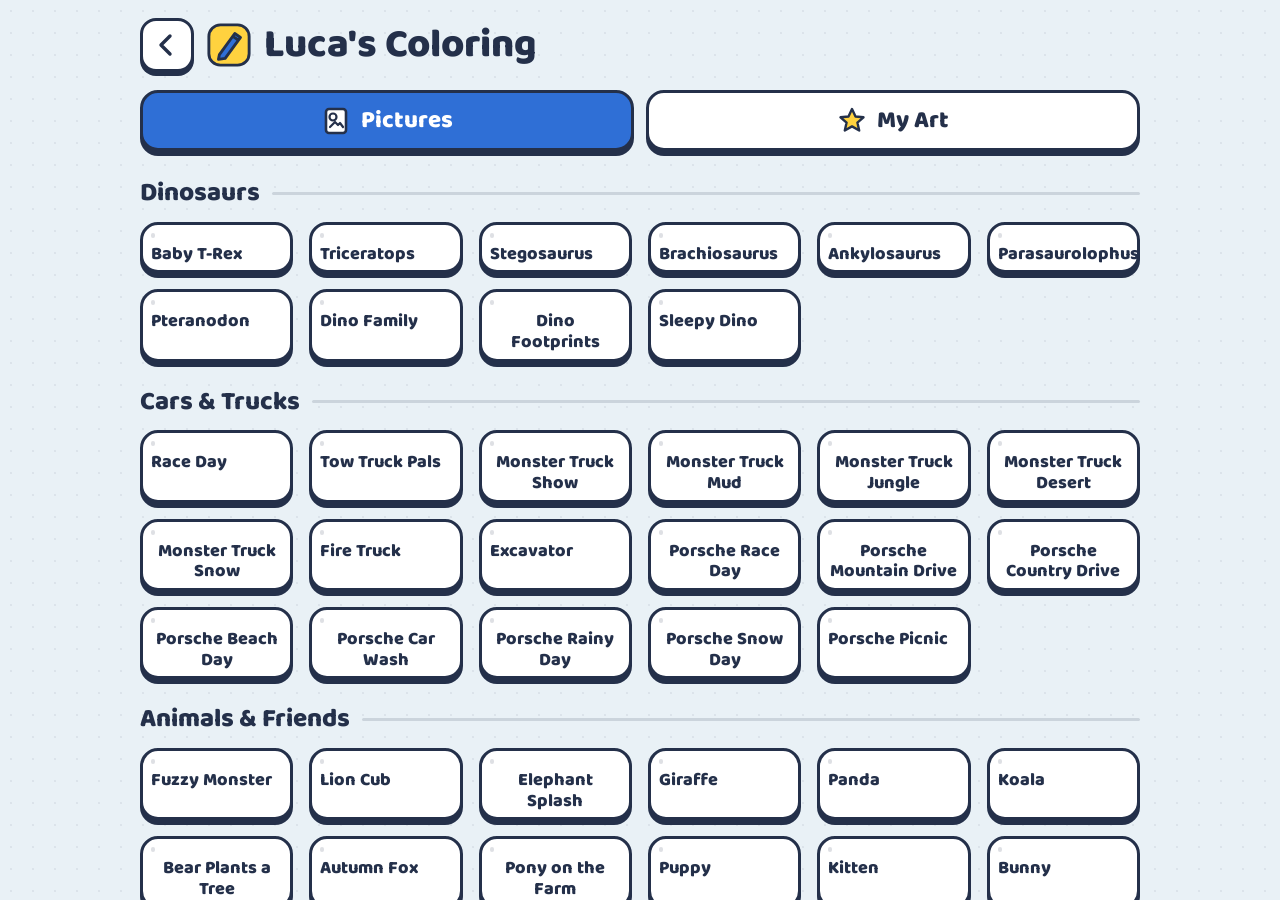
==== commit 2599e8b8: "Coloring: add 45 new pages in five sections - 45 new pages traced to vector line art: dinosaurs, mon" ====
--- a/coloring/index.html
+++ b/coloring/index.html
@@ -63,6 +63,8 @@
 .thumb { position: relative; aspect-ratio: 4 / 5; max-width: 100%; border-radius: 10px; overflow: hidden; background: #fff; border: 2px solid rgba(36,48,74,.15); }
 .thumb img { position: absolute; inset: 0; width: 100%; height: 100%; object-fit: contain; }
 .thumb .big { position: absolute; inset: 0; display: grid; place-items: center; font-size: 54px; font-weight: 800; color: var(--soft); }
+.sec { grid-column: 1 / -1; margin: 10px 0 -2px; font-size: 26px; font-weight: 800; line-height: 1.1; display: flex; align-items: center; gap: 12px; }
+.sec::after { content: ""; flex: 1; height: 3px; border-radius: 2px; background: rgba(36,48,74,.15); }
 .nm { font-size: 18px; font-weight: 800; line-height: 1.15; min-height: 1.15em; }
 .card.add { background: var(--sun); }
 .card.add .thumb { background: rgba(255,255,255,.6); border-style: dashed; border-color: var(--ink); }
@@ -239,11 +241,13 @@
   </div>
 </div>
 
+<script src="pages.js"></script>
 <script>
 (function () {
   // Built-in pages: line art traced to vectors from ChatGPT-made coloring pages.
-  const BUILTIN = [{"id": "race", "name": "Race Day", "w": 1103, "h": 1426, "src": "pages/race.svg"}, {"id": "tow", "name": "Tow Truck Pals", "w": 1103, "h": 1426, "src": "pages/tow.svg"}, {"id": "monster", "name": "Fuzzy Monster", "w": 1122, "h": 1402, "src": "pages/monster.svg"}, {"id": "football", "name": "Football Game", "w": 1104, "h": 1425, "src": "pages/football.svg"}, {"id": "castle", "name": "Castle", "w": 1122, "h": 1402, "src": "pages/castle.svg"}, {"id": "kitchen", "name": "Kitchen", "w": 1312, "h": 1199, "src": "pages/kitchen.svg"}];
-  BUILTIN.forEach(p => { if (p.svg) p.src = 'data:image/svg+xml;charset=utf-8,' + encodeURIComponent(p.svg); });
+  // The page list lives in pages.js so the offline cache can read the same list.
+  const BUILTIN = (window.COLORING_PAGES || []).map(p => Object.assign({}, p));
+  const CATS = window.COLORING_CATEGORIES || [];
   const BLANK = { id: 'blank', name: 'Blank Page', w: 1100, h: 1400, src: null };
 
   const COLORS = ['#E63946', '#FF8A3D', '#FFD23F', '#8CCB5E', '#2E9E5A', '#2BB3A3', '#7CC8F2', '#2F6FD6',
@@ -313,17 +317,20 @@
         : '<div class="empty">' + STAR_BIG + 'Tap the star while coloring to save a picture here.</div>';
       return;
     }
-    const all = BUILTIN.concat(userPages.map(u => Object.assign({ user: true }, u)), [BLANK]);
-    const cards = await Promise.all(all.map(async p => {
+    const card = async p => {
       const art = await DB.get('art:' + p.id);
-      const src = p.user ? blobURL(p.blob) : p.src;
+      const src = p.user ? blobURL(p.blob) : (p.thumb || p.src);
       const thumb = (art ? '<img alt="" src="' + blobURL(art) + '">' : '') +
-        (src ? '<img alt="" src="' + src + '">' : (art ? '' : '<span class="big">+</span>'));
+        (src ? '<img alt="" loading="lazy" src="' + src + '">' : (art ? '' : '<span class="big">+</span>'));
       const del = p.user ? '<span role="button" tabindex="0" class="del" data-del="' + p.id + '" aria-label="Remove picture">' + X_ICON + '</span>' : '';
-      return '<button class="card" type="button" data-id="' + p.id + '">' + del + '<div class="thumb">' + thumb + '</div><span class="nm">' + p.name + '</span></button>';
-    }));
-    cards.push('<button class="card add" type="button" data-add="1"><div class="thumb"><span class="big">+</span></div><span class="nm">Add a picture</span></button>');
-    grid.innerHTML = cards.join('');
+      return '<button class="card" type="button" data-id="' + p.id + '">' + del + '<div class="thumb">' + thumb + '</div><span class="nm">' + esc(p.name) + '</span></button>';
+    };
+    const sections = CATS.map(c => ({ name: c.name, pages: BUILTIN.filter(p => p.cat === c.id) }))
+      .concat([{ name: 'Draw Your Own', pages: userPages.map(u => Object.assign({ user: true }, u)).concat([BLANK]), add: true }]);
+    const html = await Promise.all(sections.filter(sec => sec.pages.length).map(async sec =>
+      '<h3 class="sec">' + sec.name + '</h3>' + (await Promise.all(sec.pages.map(card))).join('') +
+      (sec.add ? '<button class="card add" type="button" data-add="1"><div class="thumb"><span class="big">+</span></div><span class="nm">Add a picture</span></button>' : '')));
+    grid.innerHTML = html.join('');
   }
   $('#v-pages').onclick = () => { view = 'pages'; renderHome(); };
   $('#v-saved').onclick = () => { view = 'saved'; renderHome(); };
